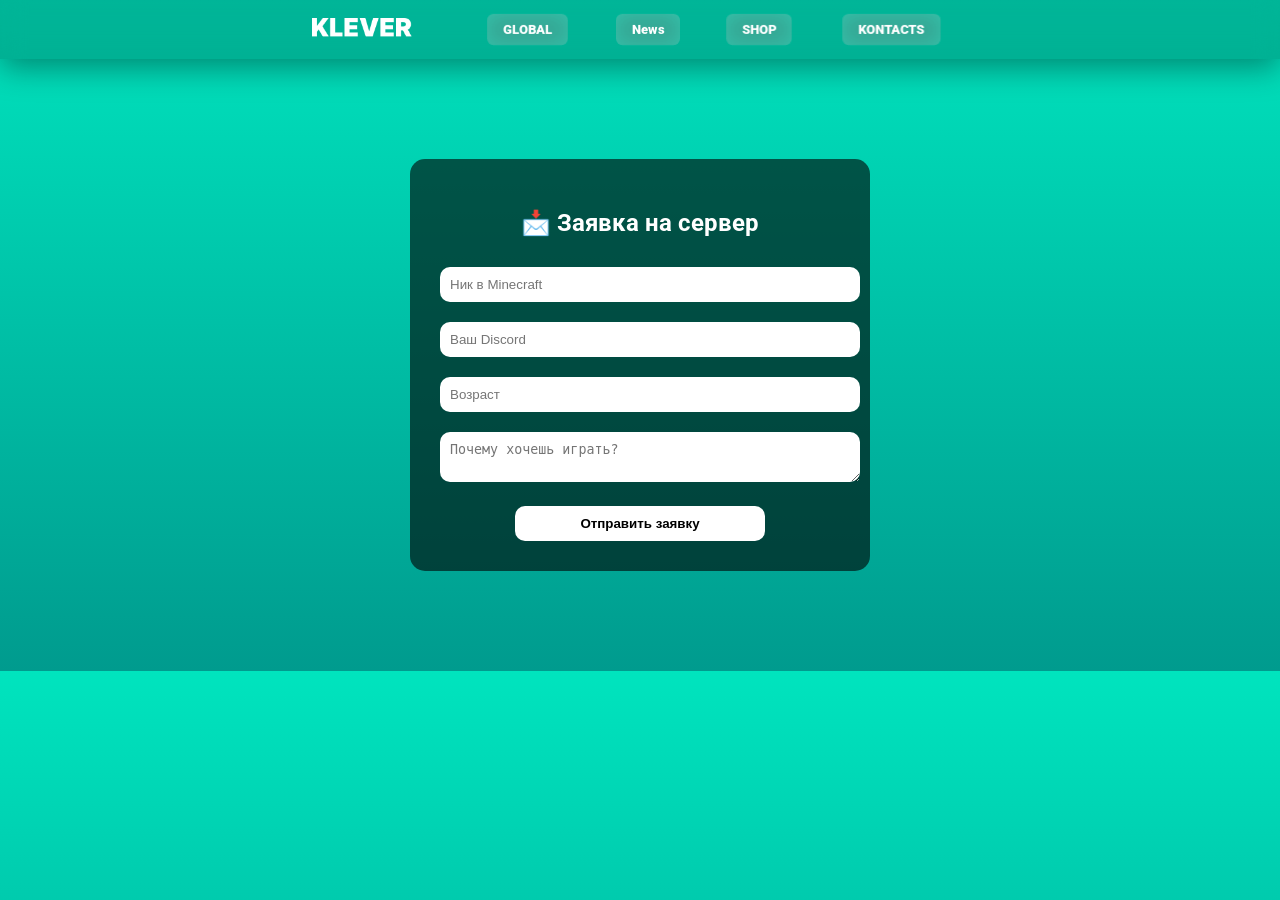
==== apply.html @ 0da8e53b "Add files via upload" ====
<!DOCTYPE html>
<html lang="en">
<head>
    <meta charset="UTF-8">
    <meta name="viewport" content="width=device-width, initial-scale=1.0">
    <title>KLEVER NEWS</title>
    <link rel="stylesheet" href="./style.css">
</head>
<body>
    <div class="class navbar">

        <div class="class logo"><img src="./Image/icon/Logo.png" alt="logo"></div>
        <a href="index.html">GLOBAL</a>
        <a href="news.html">News</a>
        <a href="shop.html">SHOP</a>
        <a href="shop.html">KONTACTS</a>
    </div>

    <div class="class apply-container">
        <h2>📩 Заявка на сервер</h2>

        <input id="nickname" type="text" placeholder="Ник в Minecraft">
        <input id="Discord" type="text" placeholder="Ваш Discord">
        <input id="age" type="number" placeholder="Возраст">
        <textarea id="reason" placeholder="Почему хочешь играть?"></textarea>
    
        <button onclick="sendApplication()">Отправить заявку</button>
    
    </div>

    <script src="apply.js"></script>

</body>
</html>
---- style.css ----
@import url('https://fonts.googleapis.com/css2?family=Roboto:ital,wght@0,100..900;1,100..900&display=swap');

body
{
 font-family: 'Roboto', sans-serif;
 margin: 0;
    background: linear-gradient(#00e4be, #009b8e);
}

html
{
    scroll-behavior: smooth;
}

/* КНОПКИ */
/* index.html */
.navbar
{   

    font-weight: 900;

    display: flex;
    justify-content: center;
    background: rgba(0, 0, 0, 0.2);
    backdrop-filter: blur(10px);
    padding: 10px;
    align-items: center;
    backdrop-filter: blur(12px);
    -webkit-backdrop-filter: blur(12px);
    box-shadow: 0 8px 32px rgba(0, 0, 0, 0.4);
}

.navbar a
{
    background: #ffffff34;
    backdrop-filter: blur(12px);

    color: #ffffff;
    text-decoration: none;
    padding: 10px 20px;
    margin: 0 15px;

    border-radius: 8px;

    transition: 0.3s;
    scale: 0.8;
}

.navbar a:hover
{
    background: rgb(255, 255, 255);
    color: #000000;
}

.logo img
{
    width: 100px;
    margin-right: 50px;
    transition: transform 1s ease;
    cursor: pointer;
    perspective: 1000px;
}

.logo img:hover 
{
    scale: 1.05;

    transform: rotateX(360deg);
}


/* ГЛАВНАЯ СТРАНИЦА */

.hero
{
    display: flex;
    justify-content: center;
    align-items: center;

    padding: 150px;

    margin-left: 300px;
    margin-right: 300px;
    margin-top: -100px;
}

.hero-text
{
    color: #fff;
}

.hero-text h1
{   
    width: 800px;
    font-size: 48px;
    color: #fff;
    line-height: 0.7;
    
}

.hero-text p
{  
    line-height: 1;
    width: 430px;
    font-size: 25px;
    margin-bottom: 20px;
    color: #fff;
    opacity: 0.8;
}

.hero-image img
{
    width: 200px;
    border-radius: 20px;
}

h1, p
{
    margin: 10px;
}

.btn-more
{
    font-weight: 900;
    margin-top: 1px;
    margin-left: 50px;
    display: inline-block;

    background: #ffffff42;
    color: #ffffff;
    
    padding: 10px 20px;
    border-radius: 10px;

    text-decoration: none;

    transition: 0.3s;

    backdrop-filter: blur(12px);
    -webkit-backdrop-filter: blur(12px);
    box-shadow: 0 8px 32px rgba(0, 0, 0, 0.4);
}

.btn-more:hover
{   
    color: #000000;
    background: rgb(255, 255, 255);
    transform: scale(1.08);
}

/* info */

.info
{
    display: flex;
    justify-content: center;
    align-items: center;
    margin-top: -250px;
    padding: 150px;
    margin-left: 150px;
    margin-right: 150px;
}

.info-text
{
    color: #fff;
}

.info-text h1
{   
    width: 800px;
    font-size: 48px;
    color: #fff;
    line-height: 0.7;
    
}

.info-text p
{  
    line-height: 1;
    width: 800px;
    font-size: 25px;
    margin-bottom: 20px;
    color: #fff;
    opacity: 0.8;
}

.info-image img
{

    width: 250px;
    border-radius: 20px;
}

h1, p
{
    margin: 10px;
}


/* О НАС */

.info-klever
{
    display: flex;
    justify-content: center;
    align-items: center;
    
    margin-top: -100px;
    margin-left: 300px;
    margin-right: 300px;

    color: #fff;
}

.info-table
{
    font-weight: 900;
    font-size: 13px;

    display: flex;
    justify-content: center;
    backdrop-filter: blur(10px);
    padding: 10px;
    align-items: center;
    margin-left: 300px;
    margin-right: 300px;
    margin-top: -10px;
    margin-bottom: 20px;
}

.info-table H1
{   
    backdrop-filter: blur(12px);
    -webkit-backdrop-filter: blur(12px);
    box-shadow: 0 8px 32px rgba(0, 0, 0, 0.4);
    width: 1200px;
    background: #ffffff48;
    backdrop-filter: blur(12px);

    color: #ffffff;
    text-decoration: none;
    padding: 10px 20px;
    margin: 0 15px;

    border-radius: 20px;

    transition: 0.3s;
    scale: 0.8;
}

.info-table H1:hover
{
    scale: 1.1;
    color: #000;
    background: #fff;
}








.one
{
    display: flex;
    justify-content: center;
    align-items: center;
    margin-top: -100px;
    padding: 150px;
    margin-left: 150px;
    margin-right: 150px;
}

.one-text
{
    color: #fff;
}

.one-text h1
{   
    width: 800px;
    font-size: 48px;
    color: #fff;
    line-height: 0.7;
    
}

.one-text p
{  
    line-height: 1;
    width: 800px;
    font-size: 25px;
    margin-bottom: 20px;
    color: #fff;
    opacity: 0.8;
}

.one-image img
{

    width: 250px;
    border-radius: 20px;
}

h1, p
{
    margin: 10px;
}



.accept
{
    background: #ffffff59;
    padding: 20px;
}

.text-accept
{
    margin-left: 300PX;
    margin-right: 300PX;
    color: #fff;
    font-size: 10px;
}



/* news.html */


.news-container
{   
    font-weight: 900;
    text-align: center;
    color: #000000;
    padding: 60px 20px;
}

.news-card
{
    background: rgb(255, 255, 255);

    max-width: 600px;

    margin: 20px auto;
    padding: 20px;

    border-radius: 15px;

    text-align: left;

    transition: 0.3s;
}

.news-card:hover
{
    transform: translateY(-5px);
    background: rgba(0, 0, 0, 0.15);
    color: #fff;
    h5
    {
        color: #fff;
    }
}

.date
{
    font-size: 12px;
    opacity: 0.7;
}

h5
{
    color: #000;
    font-size: 20px;
}


/* apply.html */



.apply-container 
{
  width: 400px;
  margin: 100px auto;
  padding: 30px;

  background: rgba(0,0,0,0.6);
  border-radius: 15px;

  text-align: center;
  color: white;
}

.apply-container input,
.apply-container textarea 
{
  width: 100%;
  margin: 10px 0;
  padding: 10px;

  border-radius: 10px;
  border: none;
}

.apply-container button 
{
  font-weight: 900;
  width: 250px;
  padding: 10px;

  background: rgb(255, 255, 255);
  border: none;
  color: rgb(0, 0, 0);

  cursor: pointer;
  border-radius: 10px;
}

.apply-container button:hover
{
    background: #000;
    color: #fff;
}




/* shop.html */


.grid 
{
  display: flex;
  flex-wrap: wrap;
  gap: 20px;
  justify-content: center;
  margin-top: 20px;
  margin-bottom: 20px;
  margin-left: 250px;
  margin-right: 250px;
}

.card 
{
    font-weight: 900;
    background: #ffffff2a;
    border: 1px solid rgba(255, 255, 255, 0.15);
    border-radius: 15px;



    padding: 20px;
    border-radius: 12px;
    width: 200px;
    color: #fff;
}

button 
{
  margin-top: 10px;
  width: 100%;
  padding: 10px;
  background: rgb(255, 255, 255);
  border: none;
  cursor: pointer;
  font-weight: bold;
  border-radius: 15px;
}

h6
{
    display: flex;
    justify-content: center;
    color: #fff;
    font-size: 30px;
    margin: 10px;
    font-weight: 900;
}
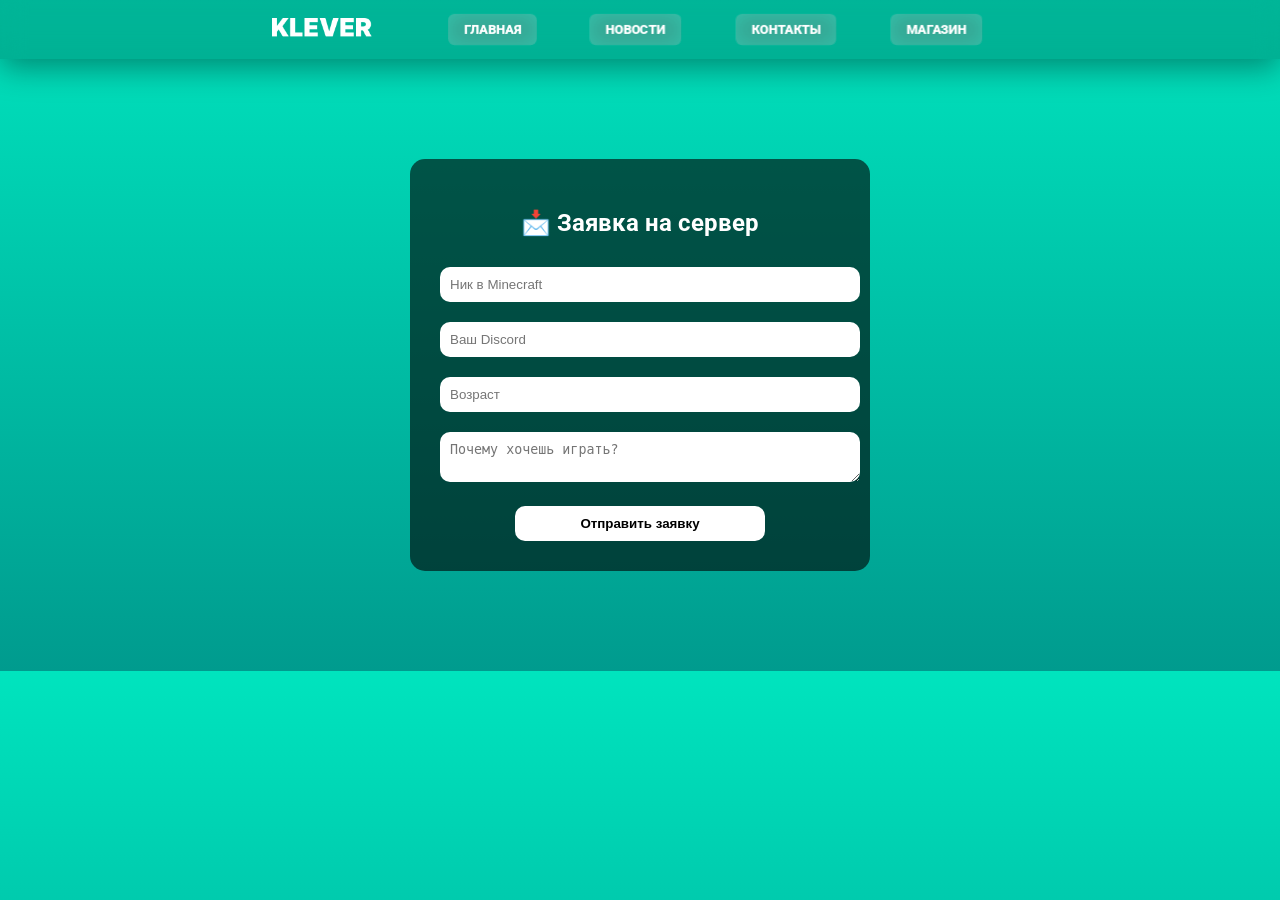
==== commit 37930e27: "Add files via upload" ====
--- a/apply.html
+++ b/apply.html
@@ -10,10 +10,10 @@
     <div class="class navbar">
 
         <div class="class logo"><img src="./Image/icon/Logo.png" alt="logo"></div>
-        <a href="index.html">GLOBAL</a>
-        <a href="news.html">News</a>
-        <a href="shop.html">SHOP</a>
-        <a href="shop.html">KONTACTS</a>
+        <a href="index.html">ГЛАВНАЯ</a>
+        <a href="news.html">НОВОСТИ</a>
+        <a href="">КОНТАКТЫ</a>
+        <a href="shop.html">МАГАЗИН</a>
     </div>
 
     <div class="class apply-container">
@@ -28,7 +28,7 @@
     
     </div>
 
-    <script src="apply.js"></script>
-
+<script src="apply.js"></script>
+<script src="protect.js"></script>
 </body>
 </html>
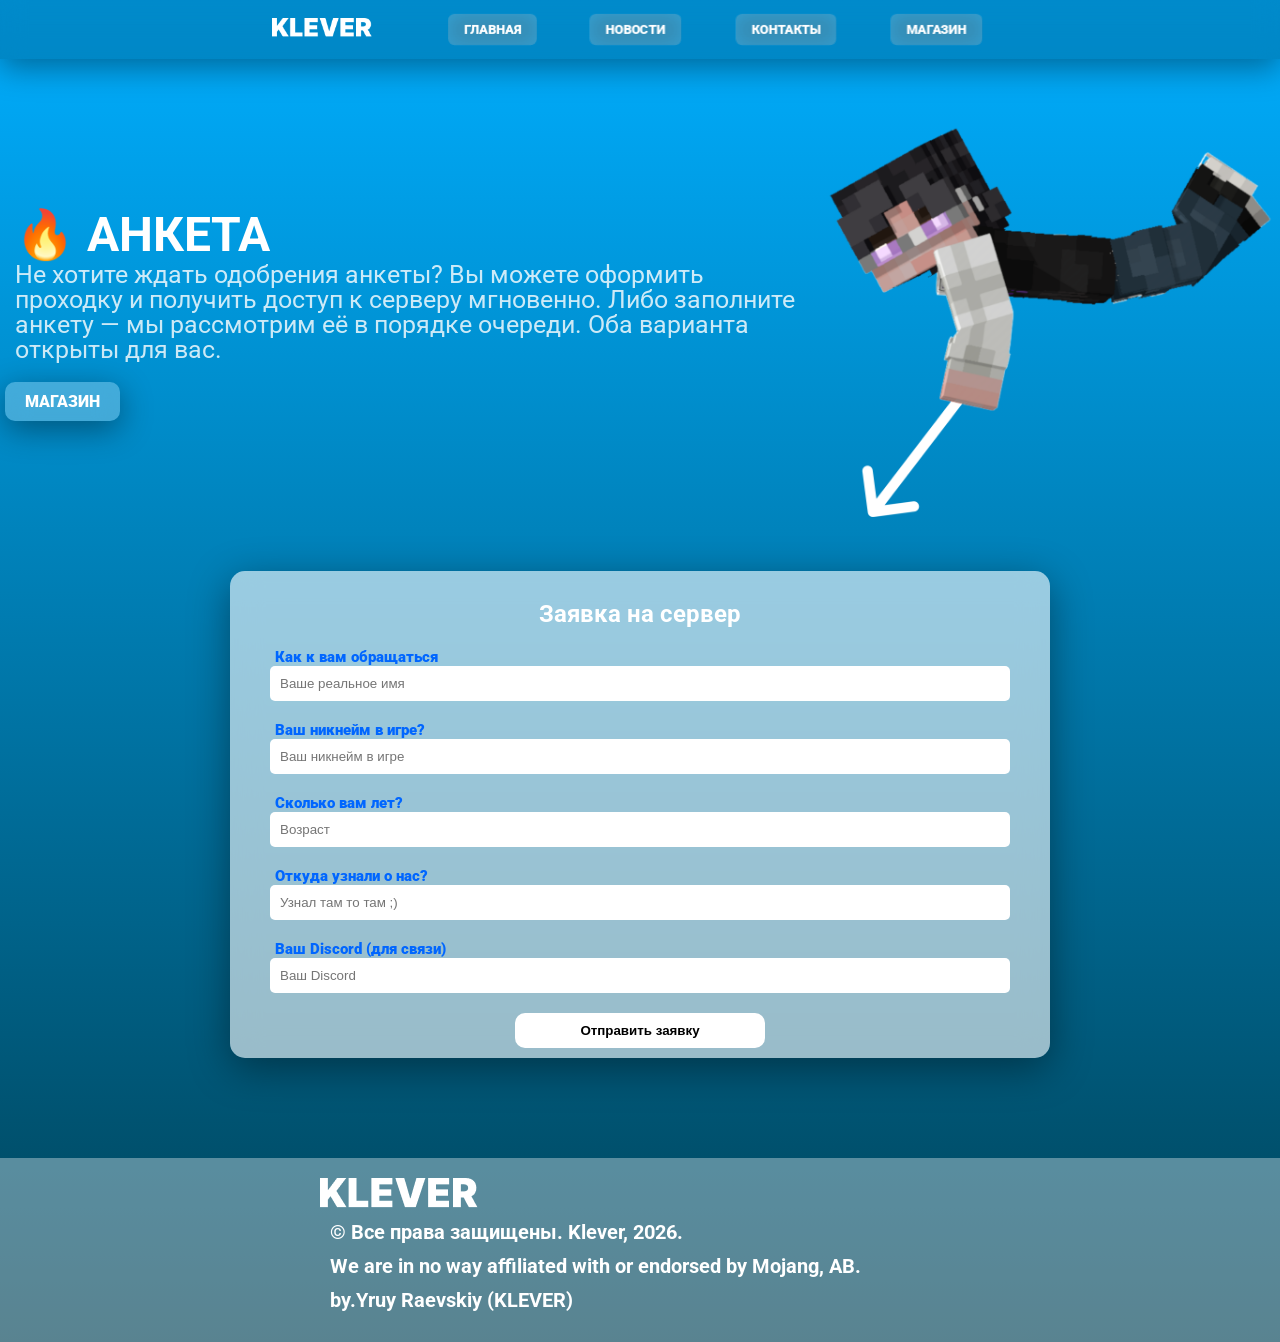
==== commit b166b31d: "Add files via upload" ====
--- a/apply.html
+++ b/apply.html
@@ -3,7 +3,7 @@
 <head>
     <meta charset="UTF-8">
     <meta name="viewport" content="width=device-width, initial-scale=1.0">
-    <title>KLEVER NEWS</title>
+    <title>KLEVER ANKETA</title>
     <link rel="stylesheet" href="./style.css">
 </head>
 <body>
@@ -16,16 +16,51 @@
         <a href="shop.html">МАГАЗИН</a>
     </div>
 
+        <div class="class apply-info">
+        <div class="class apply-info-text">
+            <h1>🔥 АНКЕТА</h1>
+            <p>Не хотите ждать одобрения анкеты?
+Вы можете оформить проходку и получить доступ к серверу мгновенно.
+
+Либо заполните анкету — мы рассмотрим её в порядке очереди.
+Оба варианта открыты для вас.</p>  
+        
+            <a href="shop.html" class="btn-shop">МАГАЗИН</a>
+        </div>
+        <div class="class apply-info-image">
+            <img src="./Image/lay.png" alt="server">
+        </div>
+    </div>
+
     <div class="class apply-container">
-        <h2>📩 Заявка на сервер</h2>
-
-        <input id="nickname" type="text" placeholder="Ник в Minecraft">
+        <h2>Заявка на сервер</h2>
+        <p>Как к вам обращаться</p>
+        <input id="name" type="text" placeholder="Ваше реальное имя">
+        <p>Ваш никнейм в игре?</p>
+        <input id="nickname" type="text" placeholder="Ваш никнейм в игре">
+        <p>Сколько вам лет?</p>
+        <input id="age" type="number" placeholder="Возраст">
+        <p>Откуда узнали о нас?</p>
+        <input id="wear" type="text" placeholder="Узнал там то там ;)">
+        <p>Ваш Discord (для связи)</p>
         <input id="Discord" type="text" placeholder="Ваш Discord">
-        <input id="age" type="number" placeholder="Возраст">
-        <textarea id="reason" placeholder="Почему хочешь играть?"></textarea>
+        
     
         <button onclick="sendApplication()">Отправить заявку</button>
     
+    </div>
+
+        <div class="class accept">
+        <div class="class iconss">
+                
+        </div>
+            <div class="class text-accept">
+                <img src="./Image/icon/Logo.png" alt="klever">
+                <h1>© Все права защищены. Klever, 2026.</h1>
+                <h1>We are in no way affiliated with or endorsed by Mojang, AB.</h1>
+                <h1>by.Yruy Raevskiy (KLEVER)</h1>
+
+            </div>
     </div>
 
 <script src="apply.js"></script>
--- a/style.css
+++ b/style.css
@@ -4,8 +4,11 @@
 {
  font-family: 'Roboto', sans-serif;
  margin: 0;
-    background: linear-gradient(#00e4be, #009b8e);
-}
+background: linear-gradient(#00aeff, #004155)
+
+}
+
+
 
 html
 {
@@ -260,9 +263,6 @@
 
 
 
-
-
-
 .one
 {
     display: flex;
@@ -331,52 +331,94 @@
 /* news.html */
 
 
-.news-container
-{   
-    font-weight: 900;
-    text-align: center;
-    color: #000000;
-    padding: 60px 20px;
-}
-
-.news-card
-{
-    background: rgb(255, 255, 255);
-
-    max-width: 600px;
-
-    margin: 20px auto;
-    padding: 20px;
-
-    border-radius: 15px;
-
-    text-align: left;
-
-    transition: 0.3s;
-}
-
-.news-card:hover
-{
-    transform: translateY(-5px);
-    background: rgba(0, 0, 0, 0.15);
-    color: #fff;
-    h5
-    {
-        color: #fff;
-    }
-}
-
-.date
-{
-    font-size: 12px;
-    opacity: 0.7;
-}
-
-h5
-{
+
+.news-text
+{
+    color: #fff;
+    display: flex;
+    justify-content: center;
+    font-weight: 900;
+    margin-top: 25px;
+}
+
+.news-table
+{
+    padding: 50px;
+    background: #ffffff5b;
+    border-radius: 20px;
+
     color: #000;
-    font-size: 20px;
-}
+    font-size: 10px;
+
+    margin-left: 500px;
+    margin-right: 500px;
+
+}
+
+
+
+
+.news-grid {
+  display: grid;
+  grid-template-columns: repeat(auto-fit, minmax(250px, 1fr));
+  gap: 20px;
+  padding: -100px;
+  .news-content H3
+  {
+    color: #fff;
+  }
+  margin-bottom: 300px;
+  margin-left: 300px;
+  margin-right: 300px;
+  margin-top: 25    px;
+}
+
+.news-card {
+  background: rgba(255, 255, 255, 0.2);
+  border-radius: 15px;
+  overflow: hidden;
+
+  backdrop-filter: blur(10px);
+  -webkit-backdrop-filter: blur(10px);
+
+  transition: 0.3s;
+  cursor: pointer;
+}
+
+.news-card:hover {
+  transform: translateY(-5px);
+}
+
+.news-card img {
+  width: 100%;
+  height: 150px;
+  object-fit: cover;
+}
+
+.news-content {
+  padding: 15px;
+}
+
+.news-content h3 {
+  margin: 0 0 10px;
+}
+
+.news-content p {
+  font-size: 14px;
+  color: #ffffff;
+  font-weight: 900;
+}
+
+.date {
+  display: block;
+  margin-top: 20px;
+  font-size: 12px;
+  color: rgb(255, 255, 255);
+}
+
+
+
+
 
 
 /* apply.html */
@@ -385,25 +427,42 @@
 
 .apply-container 
 {
-  width: 400px;
-  margin: 100px auto;
-  padding: 30px;
-
-  background: rgba(0,0,0,0.6);
+  width: 800px;
+  margin: auto auto;
+  padding: 10px;
+
+  background: rgba(255, 255, 255, 0.6);
   border-radius: 15px;
 
   text-align: center;
-  color: white;
+  color: rgb(255, 255, 255);
+  font-weight: 900;
+
+  margin-bottom: 100px;
+  margin-top: -100px;
+
+    box-shadow: 0 10px 40px rgba(0, 0, 0, 0.4);
+    backdrop-filter: blur(15px);
+    
+}
+
+.apply-container p
+{
+    color: #0066ff;
+    font-size: 15px;
+    margin-bottom: -10px;
+    margin-left: 35px;
+    display: flex;
 }
 
 .apply-container input,
 .apply-container textarea 
 {
-  width: 100%;
-  margin: 10px 0;
+  width: 90%;
+  margin: 10px 10px;
   padding: 10px;
 
-  border-radius: 10px;
+  border-radius: 5px;
   border: none;
 }
 
@@ -423,9 +482,89 @@
 
 .apply-container button:hover
 {
-    background: #000;
-    color: #fff;
-}
+    background: #0099ff;
+    color: #fff;
+}
+
+
+
+
+.apply-info
+{
+    display: flex;
+    justify-content: center;
+    align-items: center;
+    margin-top: -100px;
+    padding: 150px;
+    margin-left: 150px;
+    margin-right: 150px;
+}
+
+.apply-info-text
+{
+    color: #fff;
+}
+
+.apply-info-text h1
+{   
+    width: 500px;
+    font-size: 48px;
+    color: #fff;
+    line-height: 0.7;
+    
+}
+
+.apply-info-text p
+{  
+    line-height: 1;
+    width: 800px;
+    font-size: 25px;
+    margin-bottom: 20px;
+    color: #fff;
+    opacity: 0.8;
+}
+
+.apply-info-image img
+{
+
+    width: 450px;
+    border-radius: 20px;
+}
+
+
+
+
+
+.btn-shop
+{
+    font-weight: 900;
+    display: inline-block;
+
+    background: #ffffff42;
+    color: #ffffff;
+    
+
+
+    padding: 10px 20px;
+    border-radius: 10px;
+
+    text-decoration: none;
+
+    transition: 0.3s;
+
+    backdrop-filter: blur(12px);
+    -webkit-backdrop-filter: blur(12px);
+    box-shadow: 0 8px 32px rgba(0, 0, 0, 0.4); 
+}
+
+.btn-shop:hover
+{
+    color: #000000;
+    background: rgb(255, 255, 255);
+    transform: scale(1.08);
+}
+
+
 
 
 
@@ -440,7 +579,7 @@
   gap: 20px;
   justify-content: center;
   margin-top: 20px;
-  margin-bottom: 20px;
+  margin-bottom: 500px;
   margin-left: 250px;
   margin-right: 250px;
 }
@@ -457,7 +596,7 @@
     padding: 20px;
     border-radius: 12px;
     width: 200px;
-    color: #fff;
+    color: #ffffff;
 }
 
 button 
@@ -465,11 +604,19 @@
   margin-top: 10px;
   width: 100%;
   padding: 10px;
-  background: rgb(255, 255, 255);
+  background: rgba(255, 255, 255, 0.212);
   border: none;
   cursor: pointer;
   font-weight: bold;
   border-radius: 15px;
+    font-weight: 900;
+    color: #fff;
+}
+
+button:hover 
+{
+    color: #000000;
+    background: #fff;
 }
 
 h6
@@ -481,3 +628,17 @@
     margin: 10px;
     font-weight: 900;
 }
+
+
+.nickname-box {
+  text-align: center;
+  margin-bottom: 20px;
+}
+
+.nickname-box input {
+  padding: 10px;
+  font-size: 16px;
+  border-radius: 8px;
+  border: none;
+  width: 250px;
+}
